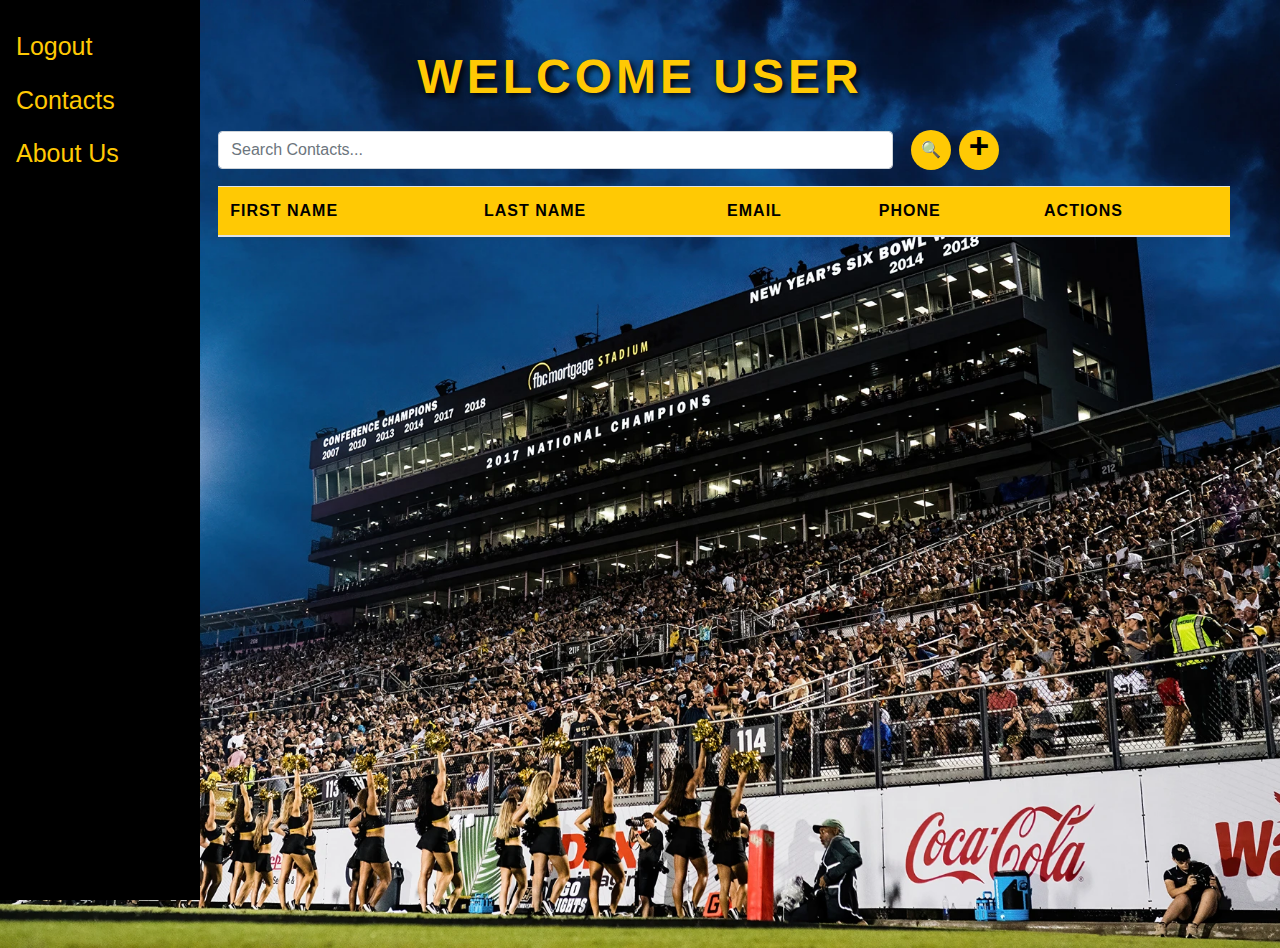
==== contacts.html @ c28d5a1d "Added a button to add new contacts" ====
<!DOCTYPE html>
<html lang="en">
<head>
    <meta charset="UTF-8">
    <meta name="viewport" content="width=device-width, initial-scale=1.0">
    <title>Contacts</title>
    <link rel="stylesheet" href="css/styles.css">
    <!-- Optional: Bootstrap for styling -->
    <link rel="stylesheet" href="https://stackpath.bootstrapcdn.com/bootstrap/4.5.2/css/bootstrap.min.css">
</head>

	<!--side navigation-->
	<div class="sidenav">
		
		<button type="button" id="logoutButton" class="sidebuttons font" onclick="doLogout();">Logout</button>
		<a href="contacts.html">Contacts</a>
		<a href="members.html">About Us</a>
	</div>
  
  
<body>
	<div class="custom-container mt-5">
			<h1 class="text-center mb-4 ucf-text">
				Welcome User
			</h1>
			<div class="row justify-content-center">
				<div class="col-md-8">
					<!-- Form Group for Search Bar and Button -->
					<div class="form-group d-flex align-items-center">
						<!-- Search Bar -->
						<input type="text" id="searchInput" class="form-control search-input mr-2" placeholder="Search Contacts..." onkeyup="searchContacts()">
						
						<!-- Search Button -->
						<button class="search-button" onclick="searchContacts()">
							<span>&#128269;</span> <!-- Unicode character for magnifying glass -->
						</button>
						
						<!-- Add Contact Button -->
						<button class="search-button ml-2" data-toggle="modal" data-target="#addContactModal">
							<span style="font-size: 35px; color: black; font-weight: bold; position: relative; top: -3px;">&#43;</span> <!-- Unicode character for plus sign -->
						</button>
						
					</div>
					
					
										<!-- Add Contact Modal -->
					<div class="modal fade" id="addContactModal" tabindex="-1" role="dialog" aria-labelledby="addContactModalLabel" aria-hidden="true">
						<div class="modal-dialog" role="document">
							<div class="modal-content">
								<div class="modal-header">
									<h5 class="modal-title" id="addContactModalLabel">Add New Contact</h5>
									<button type="button" class="close" data-dismiss="modal" aria-label="Close">
										<span aria-hidden="true">&times;</span>
									</button>
								</div>
								<div class="modal-body">
									<form id="addContactForm">
										<div class="form-group">
											<label for="firstName">First Name</label>
											<input type="text" class="form-control" id="firstName" required>
										</div>
										<div class="form-group">
											<label for="lastName">Last Name</label>
											<input type="text" class="form-control" id="lastName" required>
										</div>
										<div class="form-group">
											<label for="email">Email</label>
											<input type="email" class="form-control" id="email" required>
										</div>
										<div class="form-group">
											<label for="phone">Phone</label>
											<input type="tel" class="form-control" id="phone" required>
										</div>
									</form>
								</div>
								<div class="modal-footer">
									<button type="button" class="btn btn-secondary" data-dismiss="modal">Cancel</button>
									<button type="button" class="btn btn-primary" onclick="addContact()">Save</button>
								</div>
							</div>
						</div>
					</div>
					
					
					

					<!-- Table to Display Contacts -->
					<table class="table table-striped table-custom">
						<thead>
							<tr>
								<th>First Name</th>
								<th>Last Name</th>
								<th>Email</th>
								<th>Phone</th>
								<th>Actions</th>
							</tr>
						</thead>
						<tbody id="contactsTable">
							<!-- Contacts will be populated here via JavaScript -->
						</tbody>
					</table>
				</div>
			</div>
		</div>


		<!-- JavaScript to Fetch and Display Contacts -->
		<script src="js/code.js"></script>
</body>
</html>
---- css/styles.css ----
body {
    background-image: url('../images/background.jpg'); /* Path to your background image */
    background-size: cover; /* Adjusts the size of the background image to cover the entire page */
    background-position: center; /* Centers the image */
    background-repeat: no-repeat; /* Prevents the image from repeating */
    background-color: #f8f9fa; /* Fallback color if image fails to load */
    font-family: Arial, sans-serif;
}

h1 {
    text-align: center;
    margin-bottom: 0px;
}

.form-group {
    margin-bottom: 0px;
}

.btn {
    width: 100%;
}

hr {
    margin: 20px 0;
}

.ucf-title {
    font-family: 'Anton', sans-serif;
    color: #FFC904; /* UCF Gold */
    text-transform: uppercase; /* Make the text uppercase */
    letter-spacing: 4px; /* Add spacing between letters */
    font-weight: bold;
    text-shadow: 3px 3px 6px #000; /* Create a shadow for a strong, logo-like effect */
	font-size: 3rem; /* Adjust font size */
	margin-top: 20px; /* Adjust top margin */
	margin-bottom: 30px; /* Adjust bottom margin */
	
}

.ucf-title-link {
    color: #FFC904; /* UCF Gold by default */
    text-decoration: none; /* Remove underline */
    transition: color 0.6s ease; /* Smooth transition for color change */
}

.ucf-title:hover {
    color: #000; /* Change to black on hover */
	text-shadow: 3px 3px 6px #FFC904; /* Create a shadow for a strong, logo-like effect */
}

.ucf-text {
    font-family: 'Anton', sans-serif;
    color: #FFC904; /* UCF Gold */
    text-transform: uppercase; /* Make the text uppercase */
    letter-spacing: 4px; /* Add spacing between letters */
    font-weight: bold;
    text-shadow: 3px 3px 6px #000; /* Create a shadow for a strong, logo-like effect */
	font-size: 3rem; /* Adjust font size */
	margin-top: 20px; /* Adjust top margin */
	margin-bottom: 30px; /* Adjust bottom margin */
	
}

/* Add UCF colors and styling to table headers */
.table thead th {
    background-color: #FFC904; /* UCF Gold */
    color: #000; /* Black text */
    text-transform: uppercase; /* Make the text uppercase */
    font-weight: bold; /* Bold text */
    letter-spacing: 1px; /* Add spacing between letters */
}

.custom-container {
    max-width: 2500px;
    margin: 0 auto;
    min-height: 100vh; /* Ensure full viewport height */
}

.sidenav {
    height: 100%; /* Full height */
    width: 200px; /* Width of the side navigation */
    position: fixed; /* Fixed position */
    top: 0;
    left: 0;
    background-color: #000; /* Dark background color */
    padding-top: 20px; /* Space at the top */
    z-index: 1000; /* Ensure it stays on top */
}

.sidenav a, .sidenav button {
    display: block;
    padding: 8px 16px;
    font-size: 25px;
    color: #FFC904; /* Set the initial text color */
    text-align: left;
    text-decoration: none; /* Remove underline from links */
    border: none; /* Remove border from button */
    background: none; /* Remove background from button */
    width: 100%; /* Ensure buttons take full width */
    cursor: pointer; /* Make it look like a clickable element */
}

/* Hover effect for sidenav links and buttons */
.sidenav a:hover, .sidenav button:hover {
    color: blue; /* Change text color on hover */
    text-decoration: underline; /* Add underline on hover */
}


.search-button {
    border-radius: 50%; /* Makes the button circular */
    width: 40px; /* Adjust size as needed */
    height: 40px; /* Adjust size as needed */
    display: flex;
    align-items: center;
    justify-content: center;
    background-color: #FFC904; /* UCF Gold */
    border: none;
    color: #FFF;
    cursor: pointer;
    margin-left: 10px; /* Space between input and button */
}

.search-button:hover {
    background-color: #FFD700; /* Slightly different gold on hover */
}

/* Optional: Adjust the width of the search input */
.form-control {
    flex: 1; /* Takes up remaining space in flex container */
}

.search-input {
    max-width: 80%; /* Adjust to make it less wide */
    flex: 1;
}

.custom-container .table-custom {
    width: 120% !important; /* Ensures the table takes up the full width of its container */
    max-width: 3000px; /* Set a maximum width if needed */
    margin: 0 auto; /* Center the table within its container */
}



.login-link {
    font-family: 'Anton', sans-serif; /* Same font as title */
    color: #FFC904; /* UCF Gold */
    font-size: 1.5rem; /* Adjust size as needed */
    text-transform: uppercase;
    font-weight: bold;
    text-decoration: none; /* Remove underline */
    display: inline-block;
    margin-top: 10px; /* Space above the link */
    padding: 5px 15px;
    border: 2px solid #FFC904; /* Gold border */
    border-radius: 5px;
    background-color: #000; /* Black background */
    text-shadow: 1px 1px 2px #000; /* Subtle shadow */
    transition: background-color 0.3s ease, color 0.3s ease; /* Smooth hover transition */
	letter-spacing: 2px; /* Add spacing between letters */
}

.login-link:hover {
    background-color: #FFC904; /* Gold background on hover */
    color: #000; /* Black text on hover */
	text-shadow: 0px 0px 0px #000; /* Create a shadow for a strong, logo-like effect */
}


.auth-container {
    background-color: #ffffff;
    padding: 30px;
    border-radius: 8px;
    box-shadow: 0 0 15px rgba(0,0,0,0.1);
}

.auth-form h2 {
    margin-bottom: 20px;
}

.auth-form .form-group {
    margin-bottom: 15px;
}

.auth-form .btn {
    margin-top: 10px;
}

#dashboard-container {
    /* Add styles for the dashboard when it's visible */
}
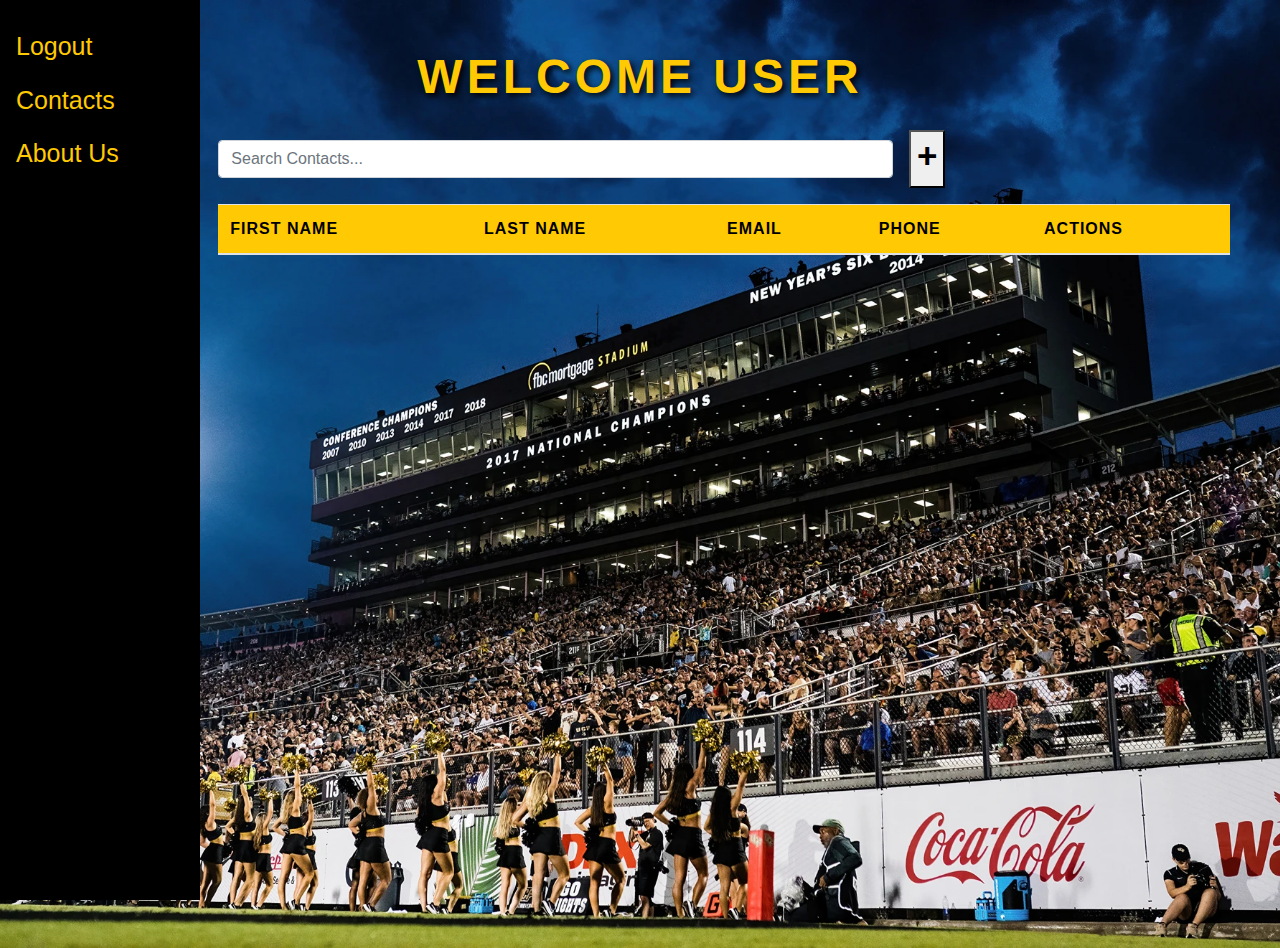
==== commit 5c4caa74: "Allows user to create, edit, and delete contacts" ====
--- a/contacts.html
+++ b/contacts.html
@@ -1,5 +1,6 @@
 <!DOCTYPE html>
 <html lang="en">
+
 <head>
     <meta charset="UTF-8">
     <meta name="viewport" content="width=device-width, initial-scale=1.0">
@@ -11,7 +12,6 @@
 
 	<!--side navigation-->
 	<div class="sidenav">
-		
 		<button type="button" id="logoutButton" class="sidebuttons font" onclick="doLogout();">Logout</button>
 		<a href="contacts.html">Contacts</a>
 		<a href="members.html">About Us</a>
@@ -20,69 +20,26 @@
   
 <body>
 	<div class="custom-container mt-5">
+			
 			<h1 class="text-center mb-4 ucf-text">
 				Welcome User
 			</h1>
+			
 			<div class="row justify-content-center">
 				<div class="col-md-8">
+					
 					<!-- Form Group for Search Bar and Button -->
 					<div class="form-group d-flex align-items-center">
 						<!-- Search Bar -->
 						<input type="text" id="searchInput" class="form-control search-input mr-2" placeholder="Search Contacts..." onkeyup="searchContacts()">
 						
-						<!-- Search Button -->
-						<button class="search-button" onclick="searchContacts()">
-							<span>&#128269;</span> <!-- Unicode character for magnifying glass -->
-						</button>
-						
 						<!-- Add Contact Button -->
-						<button class="search-button ml-2" data-toggle="modal" data-target="#addContactModal">
+						<button class="custom-button ml-2" data-toggle="modal" data-target="#addContactModal">
 							<span style="font-size: 35px; color: black; font-weight: bold; position: relative; top: -3px;">&#43;</span> <!-- Unicode character for plus sign -->
 						</button>
 						
 					</div>
-					
-					
-										<!-- Add Contact Modal -->
-					<div class="modal fade" id="addContactModal" tabindex="-1" role="dialog" aria-labelledby="addContactModalLabel" aria-hidden="true">
-						<div class="modal-dialog" role="document">
-							<div class="modal-content">
-								<div class="modal-header">
-									<h5 class="modal-title" id="addContactModalLabel">Add New Contact</h5>
-									<button type="button" class="close" data-dismiss="modal" aria-label="Close">
-										<span aria-hidden="true">&times;</span>
-									</button>
-								</div>
-								<div class="modal-body">
-									<form id="addContactForm">
-										<div class="form-group">
-											<label for="firstName">First Name</label>
-											<input type="text" class="form-control" id="firstName" required>
-										</div>
-										<div class="form-group">
-											<label for="lastName">Last Name</label>
-											<input type="text" class="form-control" id="lastName" required>
-										</div>
-										<div class="form-group">
-											<label for="email">Email</label>
-											<input type="email" class="form-control" id="email" required>
-										</div>
-										<div class="form-group">
-											<label for="phone">Phone</label>
-											<input type="tel" class="form-control" id="phone" required>
-										</div>
-									</form>
-								</div>
-								<div class="modal-footer">
-									<button type="button" class="btn btn-secondary" data-dismiss="modal">Cancel</button>
-									<button type="button" class="btn btn-primary" onclick="addContact()">Save</button>
-								</div>
-							</div>
-						</div>
-					</div>
-					
-					
-					
+
 
 					<!-- Table to Display Contacts -->
 					<table class="table table-striped table-custom">
@@ -99,12 +56,74 @@
 							<!-- Contacts will be populated here via JavaScript -->
 						</tbody>
 					</table>
+					
+					
+					<!-- Add Contact Modal -->
+					<div class="modal fade" id="addContactModal" tabindex="-1" role="dialog" aria-labelledby="addContactModalLabel" aria-hidden="true">
+						<div class="modal-dialog" role="document">
+							<div class="modal-content">
+								<div class="modal-header">
+									<h5 class="modal-title" id="addContactModalLabel">Add Contact</h5>
+									<button type="button" class="close" data-dismiss="modal" aria-label="Close">
+										<span aria-hidden="true">&times;</span>
+									</button>
+								</div>
+								<div class="modal-body">
+									<form id="addContactForm">
+										<input type="text" id="contactTextFirst" class="form-control mb-2" placeholder="First Name" required>
+										<input type="text" id="contactTextLast" class="form-control mb-2" placeholder="Last Name" required>
+										<input type="text" id="contactTextNumber" class="form-control mb-2" placeholder="XXX-XXX-XXXX" required pattern="^[(]?[0-9]{3}[)]?[-\s\.]?[0-9]{3}[-\s\.]?[0-9]{4}$">
+										<input type="text" id="contactTextEmail" class="form-control mb-2" placeholder="name@email.com" required pattern="^([a-zA-Z0-9_\-\.]+)@([a-zA-Z0-9_\-\.]+)\.([a-zA-Z]{2,5})$">
+									</form>
+								</div>
+								<div class="modal-footer">
+									<button type="button" class="btn btn-secondary" data-dismiss="modal">Close</button>
+									<button type="button" id="addContactButton" class="btn btn-primary" onclick="addContact();">Add Contact</button>
+								</div>
+							</div>
+						</div>
+					</div>
+
+					
+					
+					<!-- Edit Contact Modal -->
+					<div class="modal fade" id="editContactModal" tabindex="-1" role="dialog" aria-labelledby="editContactModalLabel" aria-hidden="true">
+						<div class="modal-dialog" role="document">
+							<div class="modal-content">
+								<div class="modal-header">
+									<h5 class="modal-title" id="editContactModalLabel">Edit Contact</h5>
+									<button type="button" class="close" data-dismiss="modal" aria-label="Close">
+										<span aria-hidden="true">&times;</span>
+									</button>
+								</div>
+								<div class="modal-body">
+									<form id="editContactForm">
+										<input type="hidden" id="editContactId">
+										<input type="text" id="editContactTextFirst" class="form-control mb-2" placeholder="First Name" required>
+										<input type="text" id="editContactTextLast" class="form-control mb-2" placeholder="Last Name" required>
+										<input type="text" id="editContactTextNumber" class="form-control mb-2" placeholder="XXX-XXX-XXXX" required pattern="^[(]?[0-9]{3}[)]?[-\s\.]?[0-9]{3}[-\s\.]?[0-9]{4}$">
+										<input type="text" id="editContactTextEmail" class="form-control mb-2" placeholder="name@email.com" required pattern="^([a-zA-Z0-9_\-\.]+)@([a-zA-Z0-9_\-\.]+)\.([a-zA-Z]{2,5})$">
+									</form>
+								</div>
+								<div class="modal-footer">
+									<button type="button" class="btn btn-secondary" data-dismiss="modal">Close</button>
+									<button type="button" id="editContactButton" class="btn btn-primary" onclick="updateContact();">Save Changes</button>
+								</div>
+							</div>
+						</div>
+					</div>
+					
+					
 				</div>
 			</div>
 		</div>
 
 
 		<!-- JavaScript to Fetch and Display Contacts -->
+		<script src="https://code.jquery.com/jquery-3.5.1.slim.min.js"></script>
+		<script src="https://cdn.jsdelivr.net/npm/@popperjs/core@2.5.4/dist/umd/popper.min.js"></script>
+		<script src="https://stackpath.bootstrapcdn.com/bootstrap/4.5.2/js/bootstrap.min.js"></script>
 		<script src="js/code.js"></script>
 </body>
+
 </html>
--- a/css/styles.css
+++ b/css/styles.css
@@ -124,6 +124,17 @@
 .search-button:hover {
     background-color: #FFD700; /* Slightly different gold on hover */
 }
+
+.search-button:focus {
+    outline: none;
+    box-shadow: none;
+}
+
+.search-button:focus span {
+    outline: none;
+    box-shadow: none;
+}
+
 
 /* Optional: Adjust the width of the search input */
 .form-control {
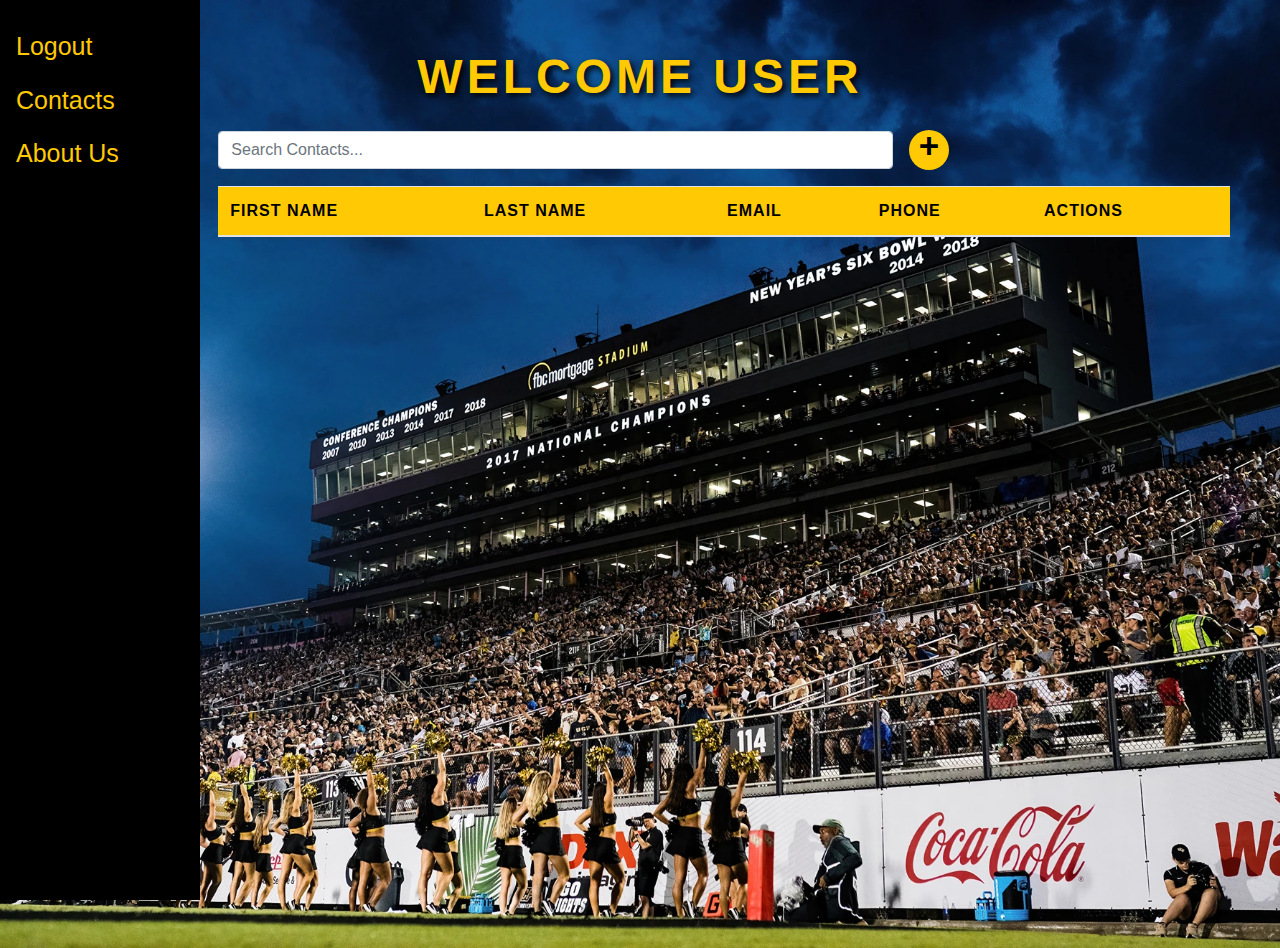
==== commit 50d91f4e: "using jquery-3.5.1.min.js instead of the slim version" ====
--- a/contacts.html
+++ b/contacts.html
@@ -120,7 +120,8 @@
 
 
 		<!-- JavaScript to Fetch and Display Contacts -->
-		<script src="https://code.jquery.com/jquery-3.5.1.slim.min.js"></script>
+		<script src="https://code.jquery.com/jquery-3.5.1.min.js"></script>
+		<!-- <script src="https://code.jquery.com/jquery-3.5.1.slim.min.js"></script> -->
 		<script src="https://cdn.jsdelivr.net/npm/@popperjs/core@2.5.4/dist/umd/popper.min.js"></script>
 		<script src="https://stackpath.bootstrapcdn.com/bootstrap/4.5.2/js/bootstrap.min.js"></script>
 		<script src="js/code.js"></script>
--- a/css/styles.css
+++ b/css/styles.css
@@ -61,14 +61,34 @@
 	
 }
 
-/* Add UCF colors and styling to table headers */
-.table thead th {
+/* Custom Table Styles */
+.table-custom thead th {
     background-color: #FFC904; /* UCF Gold */
     color: #000; /* Black text */
     text-transform: uppercase; /* Make the text uppercase */
     font-weight: bold; /* Bold text */
     letter-spacing: 1px; /* Add spacing between letters */
 }
+
+.table-custom tbody tr {
+    background-color: #f9f9f9; /* Light gray background for rows */
+}
+
+.table-custom tbody tr:hover {
+    background-color: #e2e2e2; /* Slightly darker gray on hover */
+}
+
+.table-custom tbody td {
+    background-color: #f9f9f9; /* Light gray background for all cells */
+    color: #333; /* Dark gray text color for all cells */
+    padding: 10px; /* Add some padding for spacing */
+}
+
+.table-custom tbody tr:nth-child(even) td {
+    background-color: #f2f2f2; /* Slightly different background for even rows */
+}
+
+
 
 .custom-container {
     max-width: 2500px;
@@ -107,7 +127,7 @@
 }
 
 
-.search-button {
+.custom-button {
     border-radius: 50%; /* Makes the button circular */
     width: 40px; /* Adjust size as needed */
     height: 40px; /* Adjust size as needed */
@@ -121,16 +141,16 @@
     margin-left: 10px; /* Space between input and button */
 }
 
-.search-button:hover {
+.custom-button:hover {
     background-color: #FFD700; /* Slightly different gold on hover */
 }
 
-.search-button:focus {
+.custom-button:focus {
     outline: none;
     box-shadow: none;
 }
 
-.search-button:focus span {
+.custom-button:focus span {
     outline: none;
     box-shadow: none;
 }
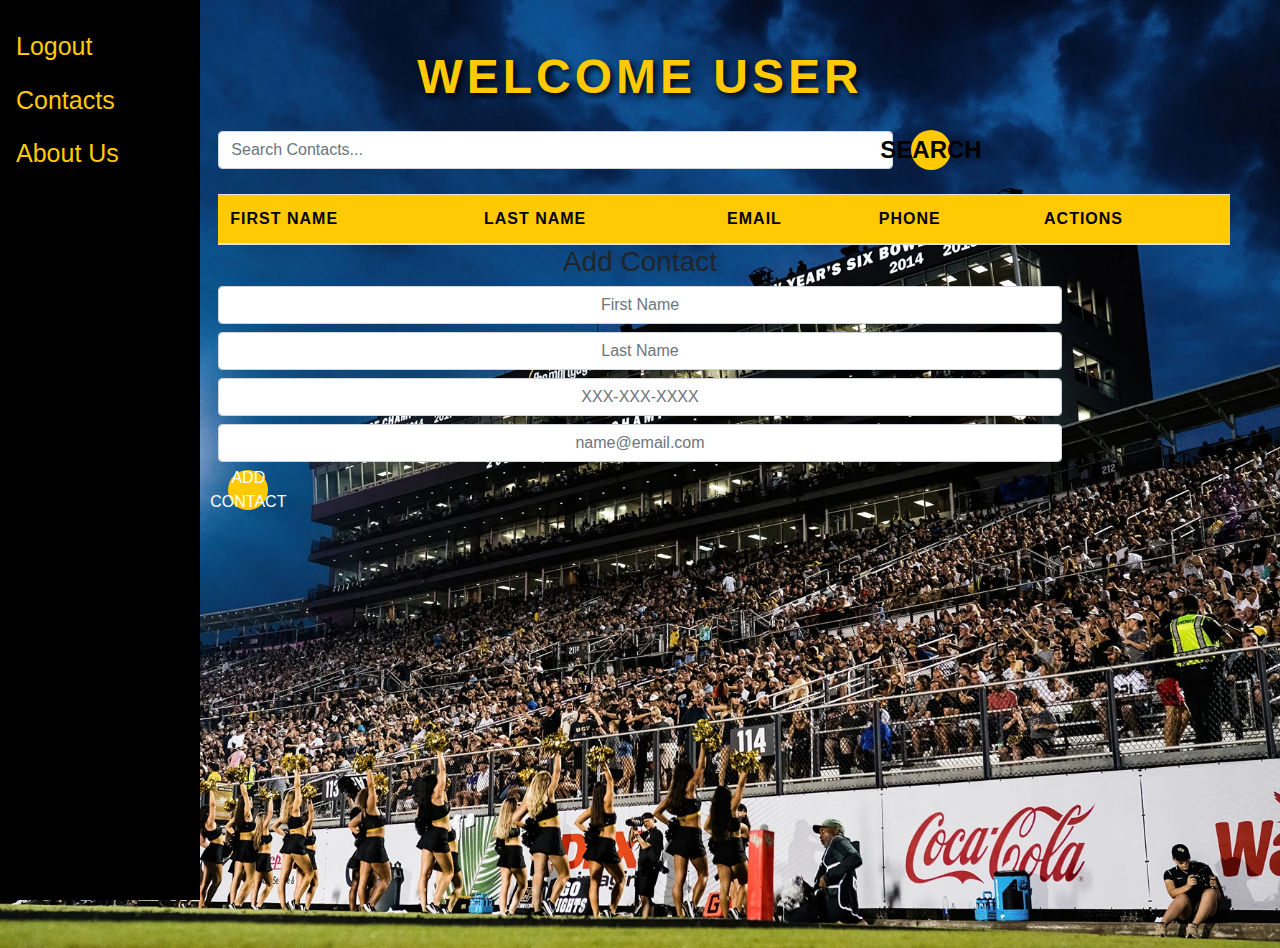
==== commit aad6647e: "Add files via upload" ====
--- a/contacts.html
+++ b/contacts.html
@@ -10,121 +10,75 @@
     <link rel="stylesheet" href="https://stackpath.bootstrapcdn.com/bootstrap/4.5.2/css/bootstrap.min.css">
 </head>
 
-	<!--side navigation-->
-	<div class="sidenav">
-		<button type="button" id="logoutButton" class="sidebuttons font" onclick="doLogout();">Logout</button>
-		<a href="contacts.html">Contacts</a>
-		<a href="members.html">About Us</a>
-	</div>
-  
-  
+<!--side navigation-->
+<div class="sidenav">
+    <button type="button" id="logoutButton" class="sidebuttons font" onclick="doLogout();">Logout</button>
+    <a href="contacts.html">Contacts</a>
+    <a href="members.html">About Us</a>
+</div>
+
 <body>
-	<div class="custom-container mt-5">
-			
-			<h1 class="text-center mb-4 ucf-text">
-				Welcome User
-			</h1>
-			
-			<div class="row justify-content-center">
-				<div class="col-md-8">
-					
-					<!-- Form Group for Search Bar and Button -->
-					<div class="form-group d-flex align-items-center">
-						<!-- Search Bar -->
-						<input type="text" id="searchInput" class="form-control search-input mr-2" placeholder="Search Contacts..." onkeyup="searchContacts()">
-						
-						<!-- Add Contact Button -->
-						<button class="custom-button ml-2" data-toggle="modal" data-target="#addContactModal">
-							<span style="font-size: 35px; color: black; font-weight: bold; position: relative; top: -3px;">&#43;</span> <!-- Unicode character for plus sign -->
-						</button>
-						
-					</div>
+    <div class="custom-container mt-5">
+        <h1 class="text-center mb-4 ucf-text">Welcome User</h1>
 
+        <div class="row justify-content-center">
+            <div class="col-md-8">
 
-					<!-- Table to Display Contacts -->
-					<table class="table table-striped table-custom">
-						<thead>
-							<tr>
-								<th>First Name</th>
-								<th>Last Name</th>
-								<th>Email</th>
-								<th>Phone</th>
-								<th>Actions</th>
-							</tr>
-						</thead>
-						<tbody id="contactsTable">
-							<!-- Contacts will be populated here via JavaScript -->
-						</tbody>
-					</table>
-					
-					
-					<!-- Add Contact Modal -->
-					<div class="modal fade" id="addContactModal" tabindex="-1" role="dialog" aria-labelledby="addContactModalLabel" aria-hidden="true">
-						<div class="modal-dialog" role="document">
-							<div class="modal-content">
-								<div class="modal-header">
-									<h5 class="modal-title" id="addContactModalLabel">Add Contact</h5>
-									<button type="button" class="close" data-dismiss="modal" aria-label="Close">
-										<span aria-hidden="true">&times;</span>
-									</button>
-								</div>
-								<div class="modal-body">
-									<form id="addContactForm">
-										<input type="text" id="contactTextFirst" class="form-control mb-2" placeholder="First Name" required>
-										<input type="text" id="contactTextLast" class="form-control mb-2" placeholder="Last Name" required>
-										<input type="text" id="contactTextNumber" class="form-control mb-2" placeholder="XXX-XXX-XXXX" required pattern="^[(]?[0-9]{3}[)]?[-\s\.]?[0-9]{3}[-\s\.]?[0-9]{4}$">
-										<input type="text" id="contactTextEmail" class="form-control mb-2" placeholder="name@email.com" required pattern="^([a-zA-Z0-9_\-\.]+)@([a-zA-Z0-9_\-\.]+)\.([a-zA-Z]{2,5})$">
-									</form>
-								</div>
-								<div class="modal-footer">
-									<button type="button" class="btn btn-secondary" data-dismiss="modal">Close</button>
-									<button type="button" id="addContactButton" class="btn btn-primary" onclick="addContact();">Add Contact</button>
-								</div>
-							</div>
-						</div>
-					</div>
+                <!-- Form Group for Search Bar and Button -->
+                <div class="form-group d-flex align-items-center">
+                    <!-- Search Bar -->
+                    <input type="text" id="searchInput" class="form-control search-input mr-2" placeholder="Search Contacts..." onkeyup="searchContacts()">
+						<div id=searchResult></div>
+                    <!-- Search Contact Button -->
+                    <button class="custom-button search-Button" onclick="searchContacts();">
+                        <span style="font-size: 24px; color: black; font-weight: bold;">SEARCH</span>
+                    </button>
+                </div>
 
-					
-					
-					<!-- Edit Contact Modal -->
-					<div class="modal fade" id="editContactModal" tabindex="-1" role="dialog" aria-labelledby="editContactModalLabel" aria-hidden="true">
-						<div class="modal-dialog" role="document">
-							<div class="modal-content">
-								<div class="modal-header">
-									<h5 class="modal-title" id="editContactModalLabel">Edit Contact</h5>
-									<button type="button" class="close" data-dismiss="modal" aria-label="Close">
-										<span aria-hidden="true">&times;</span>
-									</button>
-								</div>
-								<div class="modal-body">
-									<form id="editContactForm">
-										<input type="hidden" id="editContactId">
-										<input type="text" id="editContactTextFirst" class="form-control mb-2" placeholder="First Name" required>
-										<input type="text" id="editContactTextLast" class="form-control mb-2" placeholder="Last Name" required>
-										<input type="text" id="editContactTextNumber" class="form-control mb-2" placeholder="XXX-XXX-XXXX" required pattern="^[(]?[0-9]{3}[)]?[-\s\.]?[0-9]{3}[-\s\.]?[0-9]{4}$">
-										<input type="text" id="editContactTextEmail" class="form-control mb-2" placeholder="name@email.com" required pattern="^([a-zA-Z0-9_\-\.]+)@([a-zA-Z0-9_\-\.]+)\.([a-zA-Z]{2,5})$">
-									</form>
-								</div>
-								<div class="modal-footer">
-									<button type="button" class="btn btn-secondary" data-dismiss="modal">Close</button>
-									<button type="button" id="editContactButton" class="btn btn-primary" onclick="updateContact();">Save Changes</button>
-								</div>
-							</div>
-						</div>
-					</div>
-					
-					
+				<table class="table table-striped table-custom mt-4">
+                    <thead>
+                        <tr>
+                            <th>First Name</th>
+                            <th>Last Name</th>
+                            <th>Email</th>
+                            <th>Phone</th>
+                            <th>Actions</th>
+                        </tr>
+                    </thead>
+                    <tbody id="contactsTable">
+                        <!-- Contacts will be populated here via JavaScript -->
+                    </tbody>
+                </table>
+
+                <!-- Add Contact Form Always Visible -->
+                
+				<div class = "add-contact-box">
+					<h3 class = "text-center">Add Contact</h3>
+                <form id="addContactForm" class="mb">
+                    <input type="text" id="contactTextFirst" class="form-control mb-2 text-center" placeholder="First Name" required>
+                    <input type="text" id="contactTextLast" class="form-control mb-2 text-center" placeholder="Last Name" required>
+                    <input type="text" id="contactTextNumber" class="form-control mb-2 text-center" placeholder="XXX-XXX-XXXX">
+                    <input type="text" id="contactTextEmail" class="form-control mb-2 text-center" placeholder="name@email.com">
+                    <span id="addContactResult"></span>
+				</form>
+
+				<div class="button-container">
+					<button type="button" class="custom-button add-Contact" onclick="addContact();">ADD CONTACT</button>
+                        <span style="font-size: 20px; color: rgb(0, 0, 0); font-weight: bold;"></span>
+                    </button>
 				</div>
 			</div>
-		</div>
+              
+            </div>
+        </div>
+    </div>
 
+    <!-- JavaScript to Fetch and Display Contacts -->
+    <script src="https://code.jquery.com/jquery-3.5.1.min.js"></script>
+    <script src="https://cdn.jsdelivr.net/npm/@popperjs/core@2.5.4/dist/umd/popper.min.js"></script>
+    <script src="https://stackpath.bootstrapcdn.com/bootstrap/4.5.2/js/bootstrap.min.js"></script>
+    <script src="js/code.js"></script>
 
-		<!-- JavaScript to Fetch and Display Contacts -->
-		<script src="https://code.jquery.com/jquery-3.5.1.min.js"></script>
-		<!-- <script src="https://code.jquery.com/jquery-3.5.1.slim.min.js"></script> -->
-		<script src="https://cdn.jsdelivr.net/npm/@popperjs/core@2.5.4/dist/umd/popper.min.js"></script>
-		<script src="https://stackpath.bootstrapcdn.com/bootstrap/4.5.2/js/bootstrap.min.js"></script>
-		<script src="js/code.js"></script>
 </body>
 
 </html>
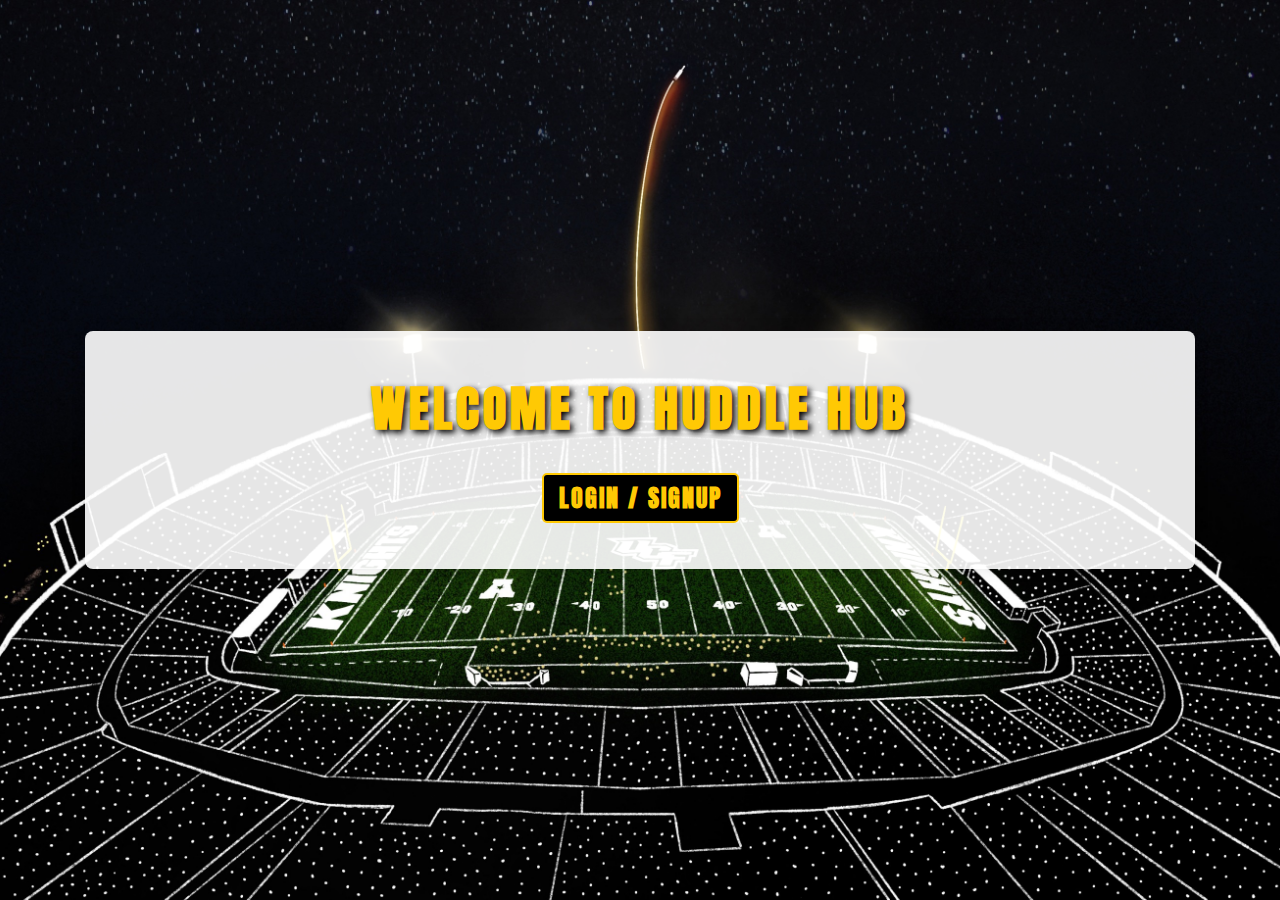
==== commit 6c4620db: "working version of contact manager" ====
--- a/contacts.html
+++ b/contacts.html
@@ -13,13 +13,11 @@
 <!--side navigation-->
 <div class="sidenav">
     <button type="button" id="logoutButton" class="sidebuttons font" onclick="doLogout();">Logout</button>
-    <a href="contacts.html">Contacts</a>
-    <a href="members.html">About Us</a>
 </div>
 
 <body>
     <div class="custom-container mt-5">
-        <h1 class="text-center mb-4 ucf-text">Welcome User</h1>
+        <h1 class="text-center mb-4 ucf-text" id="welcome">Welcome</h1>
 
         <div class="row justify-content-center">
             <div class="col-md-8">
@@ -67,6 +65,36 @@
                         <span style="font-size: 20px; color: rgb(0, 0, 0); font-weight: bold;"></span>
                     </button>
 				</div>
+
+
+                <!-- Edit Contact Modal -->
+                <div class="modal fade" id="editContactModal" tabindex="-1" role="dialog" aria-labelledby="editContactModalLabel" aria-hidden="true">
+                    <div class="modal-dialog" role="document">
+                        <div class="modal-content">
+                            <div class="modal-header">
+                                <h5 class="modal-title" id="editContactModalLabel">Edit Contact</h5>
+                                <button type="button" class="close" data-dismiss="modal" aria-label="Close">
+                                    <span aria-hidden="true">&times;</span>
+                                </button>
+                            </div>
+                            <div class="modal-body">
+                                <form id="editContactForm">
+                                    <input type="hidden" id="editContactId">
+                                    <input type="text" id="editContactTextFirst" class="form-control mb-2" placeholder="First Name" required>
+                                    <input type="text" id="editContactTextLast" class="form-control mb-2" placeholder="Last Name" required>
+                                    <input type="text" id="editContactTextNumber" class="form-control mb-2" placeholder="XXX-XXX-XXXX" required pattern="^[(]?[0-9]{3}[)]?[-\s\.]?[0-9]{3}[-\s\.]?[0-9]{4}$">
+                                    <input type="text" id="editContactTextEmail" class="form-control mb-2" placeholder="name@email.com" required pattern="^([a-zA-Z0-9_\-\.]+)@([a-zA-Z0-9_\-\.]+)\.([a-zA-Z]{2,5})$">
+                                </form>
+                            </div>
+                            <div class="modal-footer">
+                                <button type="button" class="btn btn-secondary" data-dismiss="modal">Close</button>
+                                <button type="button" id="editContactButton" class="btn btn-primary" onclick="updateContact();">Save Changes</button>
+                            </div>
+                        </div>
+                    </div>
+                </div>
+
+
 			</div>
               
             </div>
@@ -78,6 +106,12 @@
     <script src="https://cdn.jsdelivr.net/npm/@popperjs/core@2.5.4/dist/umd/popper.min.js"></script>
     <script src="https://stackpath.bootstrapcdn.com/bootstrap/4.5.2/js/bootstrap.min.js"></script>
     <script src="js/code.js"></script>
+    <script>
+        window.onload = function () {
+          fetchContacts(); // Fetch all contacts when the page loads
+        };
+      </script>
+      
 
 </body>
 
--- a/css/styles.css
+++ b/css/styles.css
@@ -1,7 +1,8 @@
 body {
-    background-image: url('../images/background.jpg'); /* Path to your background image */
+    background-image: url('../images/Wallpaper.jpg'); /* Path to your background image */
     background-size: cover; /* Adjusts the size of the background image to cover the entire page */
     background-position: center; /* Centers the image */
+    min-height: 100vh;
     background-repeat: no-repeat; /* Prevents the image from repeating */
     background-color: #f8f9fa; /* Fallback color if image fails to load */
     font-family: Arial, sans-serif;
@@ -38,7 +39,7 @@
 }
 
 .ucf-title-link {
-    color: #FFC904; /* UCF Gold by default */
+    color: rgb(255, 201, 4); /* UCF Gold by default */
     text-decoration: none; /* Remove underline */
     transition: color 0.6s ease; /* Smooth transition for color change */
 }
@@ -49,13 +50,13 @@
 }
 
 .ucf-text {
-    font-family: 'Anton', sans-serif;
+    font-family: 'bebas Neue', sans-serif;
     color: #FFC904; /* UCF Gold */
     text-transform: uppercase; /* Make the text uppercase */
     letter-spacing: 4px; /* Add spacing between letters */
     font-weight: bold;
     text-shadow: 3px 3px 6px #000; /* Create a shadow for a strong, logo-like effect */
-	font-size: 3rem; /* Adjust font size */
+	font-size: 4rem; /* Adjust font size */
 	margin-top: 20px; /* Adjust top margin */
 	margin-bottom: 30px; /* Adjust bottom margin */
 	
@@ -66,6 +67,8 @@
     background-color: #FFC904; /* UCF Gold */
     color: #000; /* Black text */
     text-transform: uppercase; /* Make the text uppercase */
+    font-size: 20px;
+    font-family: 'bebas Neue', sans-serif;
     font-weight: bold; /* Bold text */
     letter-spacing: 1px; /* Add spacing between letters */
 }
@@ -80,7 +83,9 @@
 
 .table-custom tbody td {
     background-color: #f9f9f9; /* Light gray background for all cells */
-    color: #333; /* Dark gray text color for all cells */
+    color: #000000; /* Dark gray text color for all cells */
+    font-weight: bold;
+    font-family: 'Anton', sans-serif;
     padding: 10px; /* Add some padding for spacing */
 }
 
@@ -102,7 +107,7 @@
     position: fixed; /* Fixed position */
     top: 0;
     left: 0;
-    background-color: #000; /* Dark background color */
+    background-color: rgba(0,0,0,0.8);
     padding-top: 20px; /* Space at the top */
     z-index: 1000; /* Ensure it stays on top */
 }
@@ -122,27 +127,102 @@
 
 /* Hover effect for sidenav links and buttons */
 .sidenav a:hover, .sidenav button:hover {
-    color: blue; /* Change text color on hover */
+    color: rgb(255, 255, 255); /* Change text color on hover */
     text-decoration: underline; /* Add underline on hover */
 }
-
-
-.custom-button {
-    border-radius: 50%; /* Makes the button circular */
-    width: 40px; /* Adjust size as needed */
+.add-contact-box {
+    font-size: 15px;
+    max-width:fit-content;
+    width: 500px;
+    height: auto; /* Adjusted height to fit content */
+    padding: 22px;
+    margin-top:20px;
+    margin-left:auto;
+    margin-right:auto;
+    background-color: rgba(255, 255, 255, 0.8);
+    border-radius: 25px;
+    text-align: center;
+    overflow: hidden;
+    
+}
+
+/* Match the input styles of the login and signup boxes */
+.add-contact-box input {
+    text-align: center;
+    width: 100%; /* Make the input full width */
+    border-radius: 25px;  
+    margin: 10px 0;
+    font-size: 35px;
+    padding: 15px 10px;   
+    background-color: #fff7d2;        
+    box-shadow: 0 1px 2px rgba(0, 0, 0, 0.1);
+    color: black;
+    font-family: 'bebas Neue', sans-serif;
+}
+
+.add-contact-box h3 {
+    text-align: center; /* Center the text */
+    margin-bottom: 20px; /* Space below the heading */
+    font-family: 'bebas Neue', sans-serif;
+    font-weight:bold;
+    font-size: 32px; /* Adjust font size as needed */
+    color: #000; /* Change text color if needed */
+}
+
+.button-container {
+    display: flex; /* Use flexbox for centering */
+    justify-content: center; /* Center the button horizontally */
+    margin-top: 0px; /* Optional: Add some space above the button */
+}
+
+.add-contact-box .form-control {
+    color: #000;
+}
+
+.add-contact-box .form-control::placeholder {
+    color: #000;
+}
+
+.search-Button {
+    border-radius: 15px;
+    width: 150px; /* Adjust size as needed */
     height: 40px; /* Adjust size as needed */
     display: flex;
     align-items: center;
     justify-content: center;
     background-color: #FFC904; /* UCF Gold */
     border: none;
-    color: #FFF;
+    color: #000000;
     cursor: pointer;
-    margin-left: 10px; /* Space between input and button */
-}
+    margin: 0px; /* Space between input and button */
+    font-family: 'Anton', sans-serif;
+    font-size: 35px;
+    font-weight: bold;
+}
+
+.add-Contact {
+    width: 100%;
+    padding: 10px; /* Matches input field padding */
+    border: 3px solid #000000; /* Matches input field border */
+    background-color: rgba(255, 205, 4, 0.9); /* Button color */
+    color: black; /* Change to black for consistency */
+    border-radius: 20px; /* Same rounded corners as input fields */
+    cursor: pointer;
+    margin-top: 10px;
+
+    font-family: 'Anton', sans-serif;
+    font-size:35px;
+    font-weight: bold;
+}
+
+
+
+
+
+
 
 .custom-button:hover {
-    background-color: #FFD700; /* Slightly different gold on hover */
+    background-color: #ffffff; /* Slightly different gold on hover */
 }
 
 .custom-button:focus {
@@ -171,6 +251,7 @@
     max-width: 3000px; /* Set a maximum width if needed */
     margin: 0 auto; /* Center the table within its container */
 }
+
 
 
 
@@ -200,7 +281,7 @@
 
 
 .auth-container {
-    background-color: #ffffff;
+    background-color: rgba(255,255,255,0.9);
     padding: 30px;
     border-radius: 8px;
     box-shadow: 0 0 15px rgba(0,0,0,0.1);
